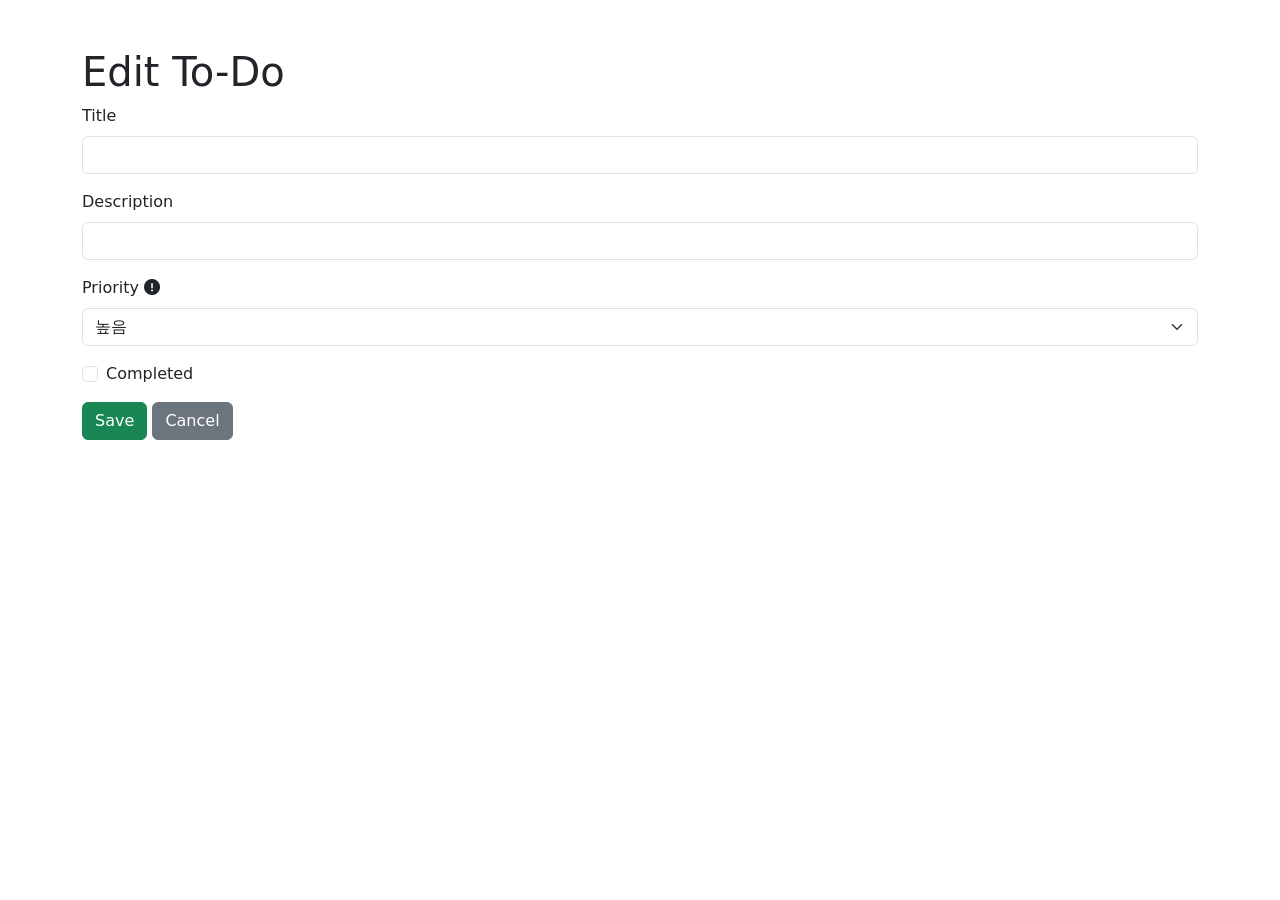
==== src/main/resources/templates/edit.html @ 145e654b "2025-03-07 To-do list start" ====
<!DOCTYPE html>
<html xmlns:th="http://www.thymeleaf.org">
<head>
    <title>Edit To-Do</title>
    <link href="https://cdn.jsdelivr.net/npm/bootstrap@5.3.0/dist/css/bootstrap.min.css" rel="stylesheet">
    <link href="https://cdnjs.cloudflare.com/ajax/libs/font-awesome/6.0.0/css/all.min.css" rel="stylesheet">
</head>
<body>
    <div class="container mt-5">
        <h1>Edit To-Do</h1>
        <form th:action="@{/edit/{id}(id=${todo.getId()})}" th:object="${todo}" method="post" class="mb-3">
            <div class="mb-3">
                <label for="title" class="form-label">Title</label>
                <input type="text" id="title" name="title" th:value="${todo.getTitle()}" class="form-control" required>
            </div>
            <div class="mb-3">
                <label for="description" class="form-label">Description</label>
                <input type="text" id="description" name="description" th:value="${todo.getDescription()}" class="form-control">
            </div>
            <div class="mb-3">
                <label for="priority" class="form-label">Priority <i class="fas fa-exclamation-circle"></i></label>
                <select id="priority" name="priority" class="form-select">
                    <option value="HIGH" th:selected="${todo.getPriority() == 'HIGH'}">높음</option>
                    <option value="MEDIUM" th:selected="${todo.getPriority() == 'MEDIUM'}">중간</option>
                    <option value="LOW" th:selected="${todo.getPriority() == 'LOW'}">낮음</option>
                </select>
            </div>
            <div class="mb-3 form-check">
                <input type="checkbox" id="completed" name="completed" th:checked="${todo.isCompleted()}" class="form-check-input">
                <label for="completed" class="form-check-label">Completed</label>
            </div>
            <button type="submit" class="btn btn-success">Save</button>
            <a href="/" class="btn btn-secondary">Cancel</a>
        </form>
    </div>
</body>
</html>
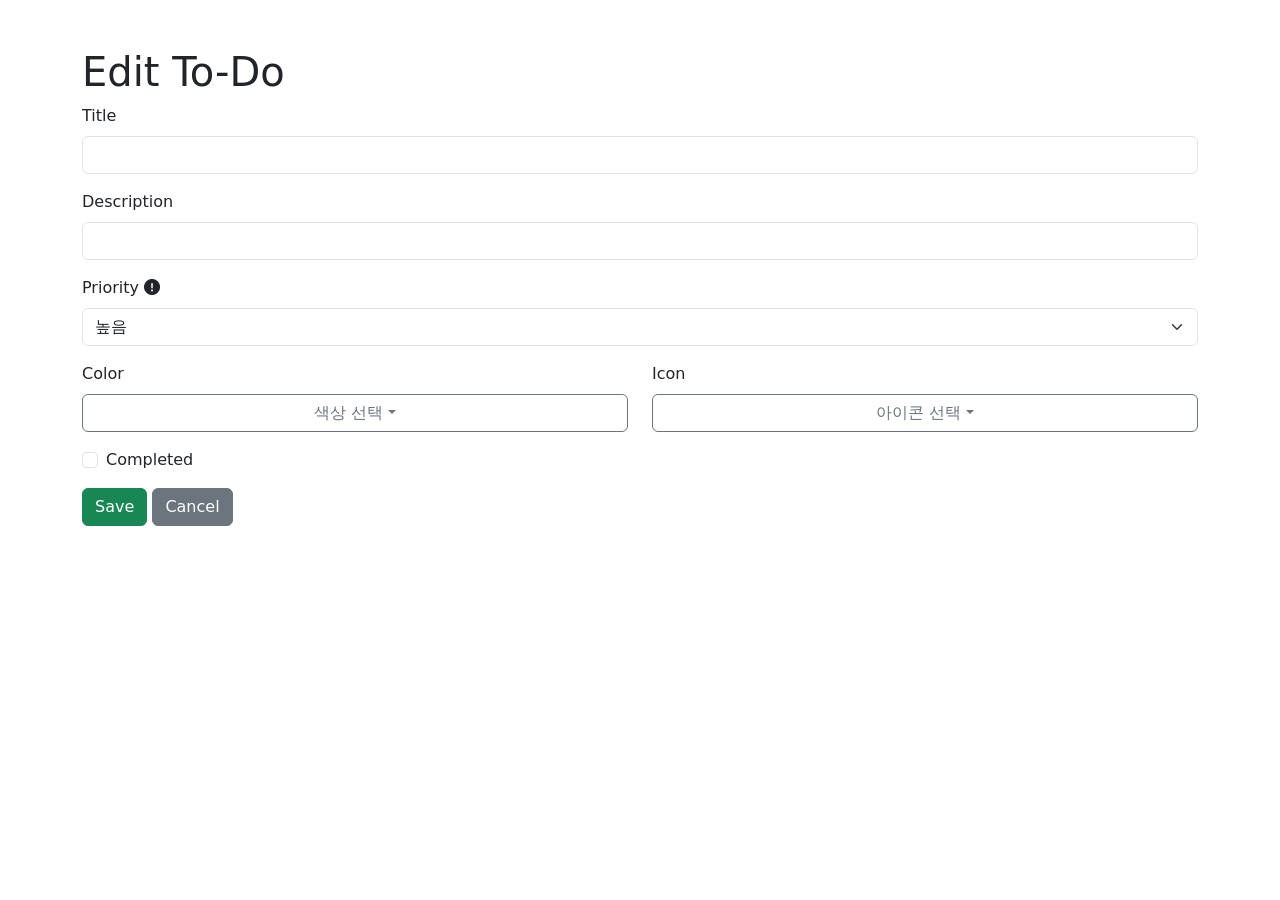
==== commit f529511d: "2025-03-07 save" ====
--- a/src/main/resources/templates/edit.html
+++ b/src/main/resources/templates/edit.html
@@ -4,6 +4,7 @@
     <title>Edit To-Do</title>
     <link href="https://cdn.jsdelivr.net/npm/bootstrap@5.3.0/dist/css/bootstrap.min.css" rel="stylesheet">
     <link href="https://cdnjs.cloudflare.com/ajax/libs/font-awesome/6.0.0/css/all.min.css" rel="stylesheet">
+    <link th:href="@{/css/style.css}" rel="stylesheet">
 </head>
 <body>
     <div class="container mt-5">
@@ -25,6 +26,58 @@
                     <option value="LOW" th:selected="${todo.getPriority() == 'LOW'}">낮음</option>
                 </select>
             </div>
+            <div class="mb-3 row">
+                <div class="col-md-6">
+                    <label class="form-label">Color</label>
+                    <div class="dropdown">
+                        <button class="btn btn-outline-secondary dropdown-toggle w-100" type="button" id="colorDropdownButton" data-bs-toggle="dropdown" 
+                                th:text="${todo.getColor() == null ? '색상 선택' : todo.getColor() == 'red' ? '빨간색' : todo.getColor() == 'blue' ? '파란색' : todo.getColor() == 'green' ? '초록색' : todo.getColor() == 'yellow' ? '노란색' : todo.getColor() == 'purple' ? '보라색' : todo.getColor() == 'orange' ? '주황색' : todo.getColor() == 'pink' ? '분홍색' : '청록색'}">색상 선택</button>
+                        <div class="dropdown-menu">
+                            <input type="radio" name="color" value="" id="color-none" th:checked="${todo.getColor() == null}" class="d-none">
+                            <div class="dropdown-item"><span class="color-option" style="background-color: #dee2e6;" th:classappend="${todo.getColor() == null ? 'selected' : ''}" onclick="selectColor(this, 'color-none', '없음')"></span> 없음</div>
+                            <input type="radio" name="color" value="red" id="color-red" th:checked="${todo.getColor() == 'red'}" class="d-none">
+                            <div class="dropdown-item"><span class="color-option" style="background-color: #dc3545;" th:classappend="${todo.getColor() == 'red' ? 'selected' : ''}" onclick="selectColor(this, 'color-red', '빨간색')"></span> 빨간색</div>
+                            <input type="radio" name="color" value="blue" id="color-blue" th:checked="${todo.getColor() == 'blue'}" class="d-none">
+                            <div class="dropdown-item"><span class="color-option" style="background-color: #0d6efd;" th:classappend="${todo.getColor() == 'blue' ? 'selected' : ''}" onclick="selectColor(this, 'color-blue', '파란색')"></span> 파란색</div>
+                            <input type="radio" name="color" value="green" id="color-green" th:checked="${todo.getColor() == 'green'}" class="d-none">
+                            <div class="dropdown-item"><span class="color-option" style="background-color: #198754;" th:classappend="${todo.getColor() == 'green' ? 'selected' : ''}" onclick="selectColor(this, 'color-green', '초록색')"></span> 초록색</div>
+                            <input type="radio" name="color" value="yellow" id="color-yellow" th:checked="${todo.getColor() == 'yellow'}" class="d-none">
+                            <div class="dropdown-item"><span class="color-option" style="background-color: #ffc107;" th:classappend="${todo.getColor() == 'yellow' ? 'selected' : ''}" onclick="selectColor(this, 'color-yellow', '노란색')"></span> 노란색</div>
+                            <input type="radio" name="color" value="purple" id="color-purple" th:checked="${todo.getColor() == 'purple'}" class="d-none">
+                            <div class="dropdown-item"><span class="color-option" style="background-color: #6f42c1;" th:classappend="${todo.getColor() == 'purple' ? 'selected' : ''}" onclick="selectColor(this, 'color-purple', '보라색')"></span> 보라색</div>
+                            <input type="radio" name="color" value="orange" id="color-orange" th:checked="${todo.getColor() == 'orange'}" class="d-none">
+                            <div class="dropdown-item"><span class="color-option" style="background-color: #fd7e14;" th:classappend="${todo.getColor() == 'orange' ? 'selected' : ''}" onclick="selectColor(this, 'color-orange', '주황색')"></span> 주황색</div>
+                            <input type="radio" name="color" value="pink" id="color-pink" th:checked="${todo.getColor() == 'pink'}" class="d-none">
+                            <div class="dropdown-item"><span class="color-option" style="background-color: #d63384;" th:classappend="${todo.getColor() == 'pink' ? 'selected' : ''}" onclick="selectColor(this, 'color-pink', '분홍색')"></span> 분홍색</div>
+                            <input type="radio" name="color" value="teal" id="color-teal" th:checked="${todo.getColor() == 'teal'}" class="d-none">
+                            <div class="dropdown-item"><span class="color-option" style="background-color: #20c997;" th:classappend="${todo.getColor() == 'teal' ? 'selected' : ''}" onclick="selectColor(this, 'color-teal', '청록색')"></span> 청록색</div>
+                        </div>
+                    </div>
+                </div>
+                <div class="col-md-6">
+                    <label class="form-label">Icon</label>
+                    <div class="dropdown">
+                        <button class="btn btn-outline-secondary dropdown-toggle w-100" type="button" id="iconDropdownButton" data-bs-toggle="dropdown" 
+                                th:text="${todo.getIcon() == null ? '아이콘 선택' : todo.getIcon() == 'fa-star' ? '별' : todo.getIcon() == 'fa-circle' ? '원' : todo.getIcon() == 'fa-square' ? '사각형' : todo.getIcon() == 'fa-heart' ? '하트' : todo.getIcon() == 'fa-bell' ? '종' : '깃발'}">아이콘 선택</button>
+                        <div class="dropdown-menu">
+                            <input type="radio" name="icon" value="" id="icon-none" th:checked="${todo.getIcon() == null}" class="d-none">
+                            <div class="dropdown-item"><span class="icon-option" th:classappend="${todo.getIcon() == null ? 'selected' : ''}" onclick="selectIcon(this, 'icon-none', '없음')"><i class="fas fa-ban"></i></span> 없음</div>
+                            <input type="radio" name="icon" value="fa-star" id="icon-star" th:checked="${todo.getIcon() == 'fa-star'}" class="d-none">
+                            <div class="dropdown-item"><span class="icon-option" th:classappend="${todo.getIcon() == 'fa-star' ? 'selected' : ''}" onclick="selectIcon(this, 'icon-star', '별')"><i class="fas fa-star"></i></span> 별</div>
+                            <input type="radio" name="icon" value="fa-circle" id="icon-circle" th:checked="${todo.getIcon() == 'fa-circle'}" class="d-none">
+                            <div class="dropdown-item"><span class="icon-option" th:classappend="${todo.getIcon() == 'fa-circle' ? 'selected' : ''}" onclick="selectIcon(this, 'icon-circle', '원')"><i class="fas fa-circle"></i></span> 원</div>
+                            <input type="radio" name="icon" value="fa-square" id="icon-square" th:checked="${todo.getIcon() == 'fa-square'}" class="d-none">
+                            <div class="dropdown-item"><span class="icon-option" th:classappend="${todo.getIcon() == 'fa-square' ? 'selected' : ''}" onclick="selectIcon(this, 'icon-square', '사각형')"><i class="fas fa-square"></i></span> 사각형</div>
+                            <input type="radio" name="icon" value="fa-heart" id="icon-heart" th:checked="${todo.getIcon() == 'fa-heart'}" class="d-none">
+                            <div class="dropdown-item"><span class="icon-option" th:classappend="${todo.getIcon() == 'fa-heart' ? 'selected' : ''}" onclick="selectIcon(this, 'icon-heart', '하트')"><i class="fas fa-heart"></i></span> 하트</div>
+                            <input type="radio" name="icon" value="fa-bell" id="icon-bell" th:checked="${todo.getIcon() == 'fa-bell'}" class="d-none">
+                            <div class="dropdown-item"><span class="icon-option" th:classappend="${todo.getIcon() == 'fa-bell' ? 'selected' : ''}" onclick="selectIcon(this, 'icon-bell', '종')"><i class="fas fa-bell"></i></span> 종</div>
+                            <input type="radio" name="icon" value="fa-flag" id="icon-flag" th:checked="${todo.getIcon() == 'fa-flag'}" class="d-none">
+                            <div class="dropdown-item"><span class="icon-option" th:classappend="${todo.getIcon() == 'fa-flag' ? 'selected' : ''}" onclick="selectIcon(this, 'icon-flag', '깃발')"><i class="fas fa-flag"></i></span> 깃발</div>
+                        </div>
+                    </div>
+                </div>
+            </div>
             <div class="mb-3 form-check">
                 <input type="checkbox" id="completed" name="completed" th:checked="${todo.isCompleted()}" class="form-check-input">
                 <label for="completed" class="form-check-label">Completed</label>
@@ -33,5 +86,7 @@
             <a href="/" class="btn btn-secondary">Cancel</a>
         </form>
     </div>
+    <script src="https://cdn.jsdelivr.net/npm/bootstrap@5.3.0/dist/js/bootstrap.bundle.min.js"></script>
+    <script th:src="@{/js/script.js}"></script>
 </body>
 </html>
